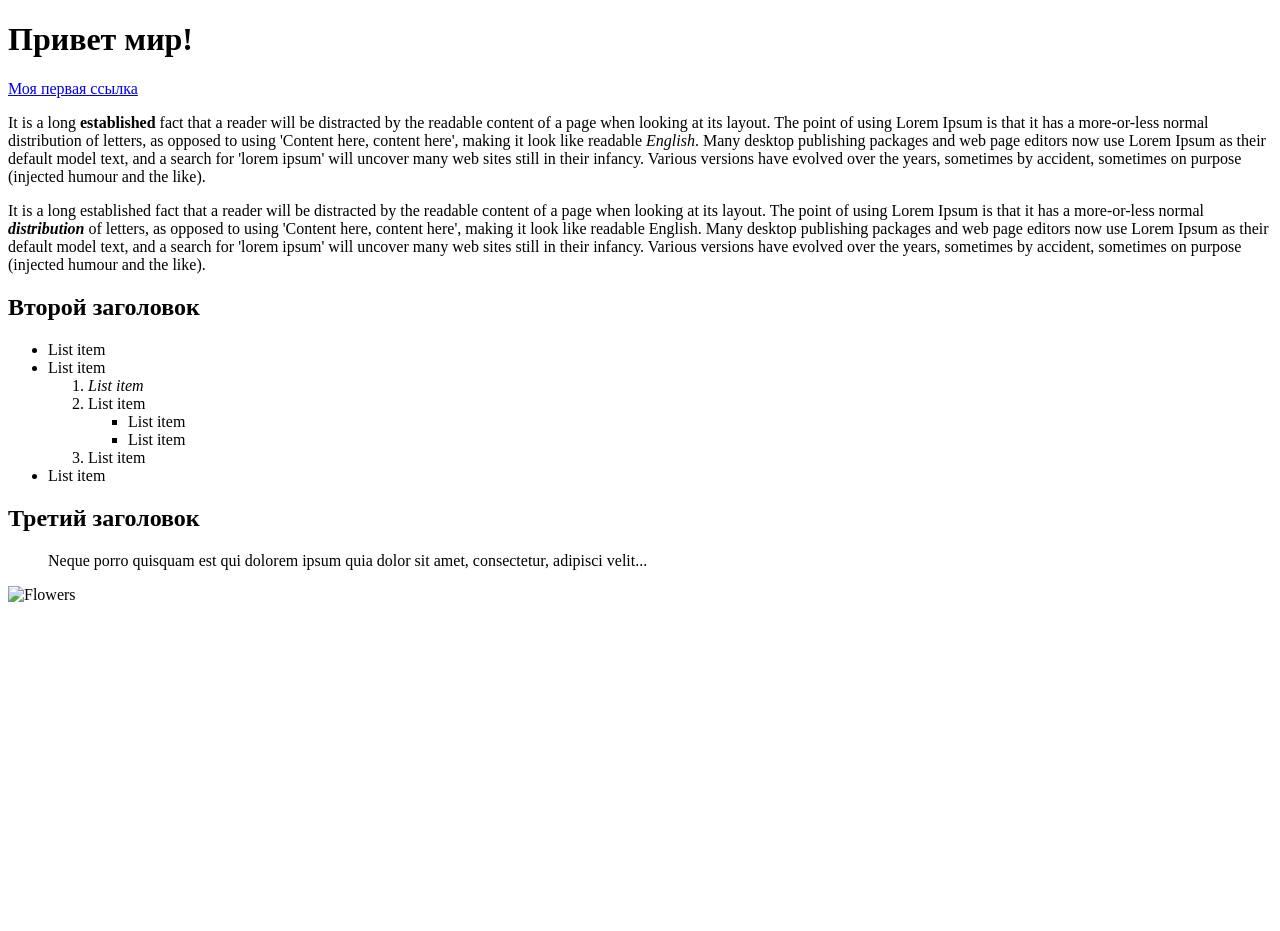
==== index.html @ 136474d1 "Our first commit" ====
<!DOCTYPE html>
<html lang="en" dir="ltr">
  <head>
    <meta charset="utf-8">
    <title>Мой первый файл HTML</title>
  </head>
  <body>
    <h1>Привет мир!</h1>
    <p><a href="https://github.com">Моя первая ссылка</a></p>

    <p>It is a long <strong>established</strong> fact that a reader will be distracted by the readable content of a page when looking at its layout. The point of using Lorem Ipsum is that it has a more-or-less normal distribution of letters, as opposed to using 'Content here, content here', making it look like readable <em>English</em>. Many desktop publishing packages and web page editors now use Lorem Ipsum as their default model text, and a search for 'lorem ipsum' will uncover many web sites still in their infancy. Various versions have evolved over the years, sometimes by accident, sometimes on purpose (injected humour and the like).</p>

    <p>It is a long established fact that a reader will be distracted by the readable content of a page when looking at its layout. The point of using Lorem Ipsum is that it has a more-or-less normal <strong><em>distribution</em></strong> of letters, as opposed to using 'Content here, content here', making it look like readable English. Many desktop publishing packages and web page editors now use Lorem Ipsum as their default model text, and a search for 'lorem ipsum' will uncover many web sites still in their infancy. Various versions have evolved over the years, sometimes by accident, sometimes on purpose (injected humour and the like).</p>

    <h2>Второй заголовок</h2>
    <ul>
      <li>List item</li>
      <li>List item</li>
        <ol>
          <li><em>List item</em></li>
          <li>List item</li>
            <ul>
              <li>List item</li>
              <li>List item</li>
            </ul>
          <li>List item</li>
        </ol>
      <li>List item</li>
    </ul>

    <h2>Третий заголовок</h2>
    <blockquote>
      Neque porro quisquam est qui dolorem ipsum quia dolor sit amet, consectetur, adipisci velit...
    </blockquote>

    <img src="https://giftsluck.com/wp-content/uploads/2021/06/Red-Flowers.jpg" alt="Flowers" width="400">
    <br>
    <iframe width="560" height="315" src="https://www.youtube.com/embed/orGkKgTCkQ4" title="YouTube video player" frameborder="0" allow="accelerometer; autoplay; clipboard-write; encrypted-media; gyroscope; picture-in-picture" allowfullscreen></iframe>

  </body>
</html>
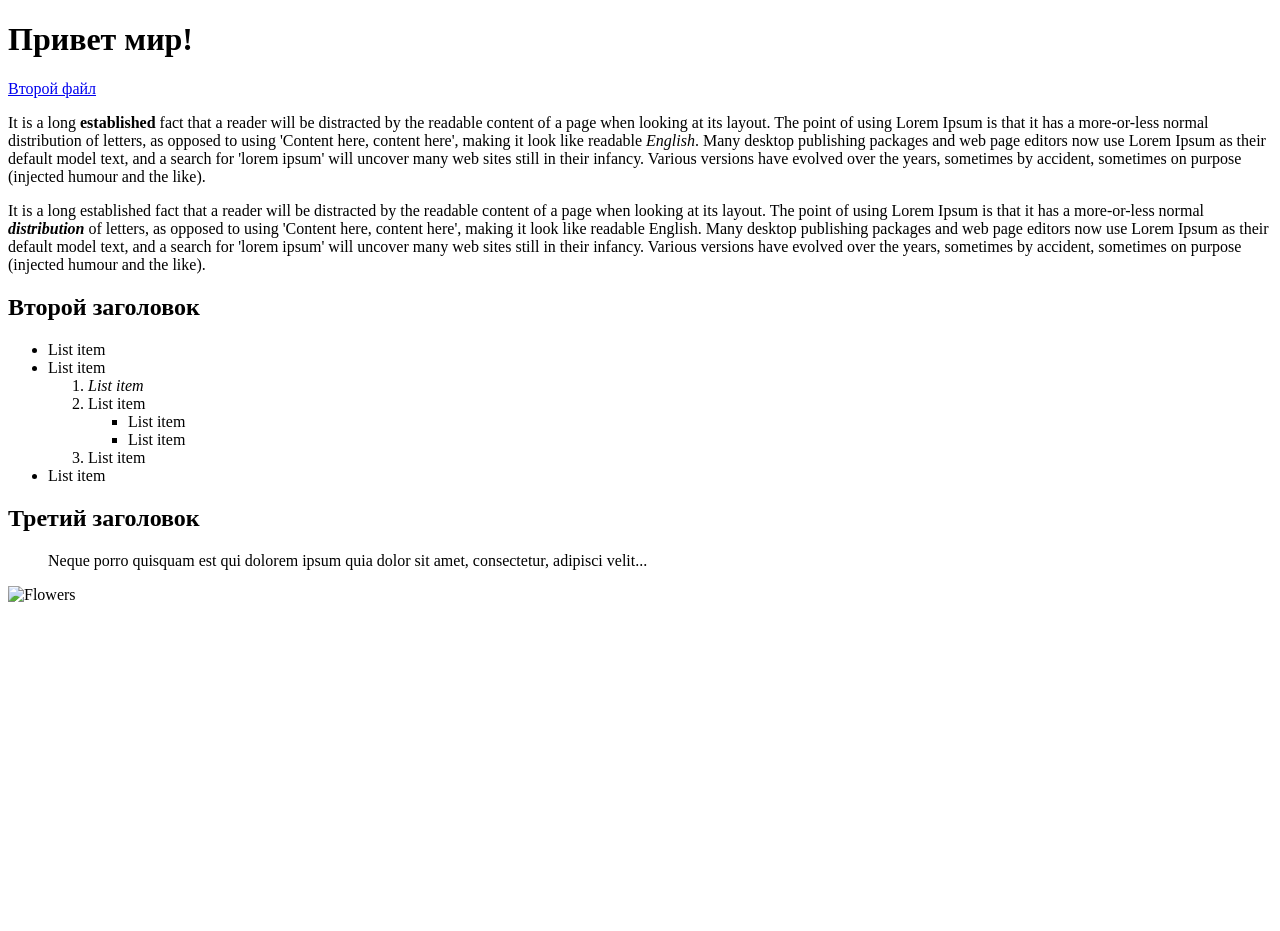
==== commit d0deb35c: "Second file" ====
--- a/index.html
+++ b/index.html
@@ -6,7 +6,7 @@
   </head>
   <body>
     <h1>Привет мир!</h1>
-    <p><a href="https://github.com">Моя первая ссылка</a></p>
+    <p><a href="/second.html">Второй файл</a></p>
 
     <p>It is a long <strong>established</strong> fact that a reader will be distracted by the readable content of a page when looking at its layout. The point of using Lorem Ipsum is that it has a more-or-less normal distribution of letters, as opposed to using 'Content here, content here', making it look like readable <em>English</em>. Many desktop publishing packages and web page editors now use Lorem Ipsum as their default model text, and a search for 'lorem ipsum' will uncover many web sites still in their infancy. Various versions have evolved over the years, sometimes by accident, sometimes on purpose (injected humour and the like).</p>
 
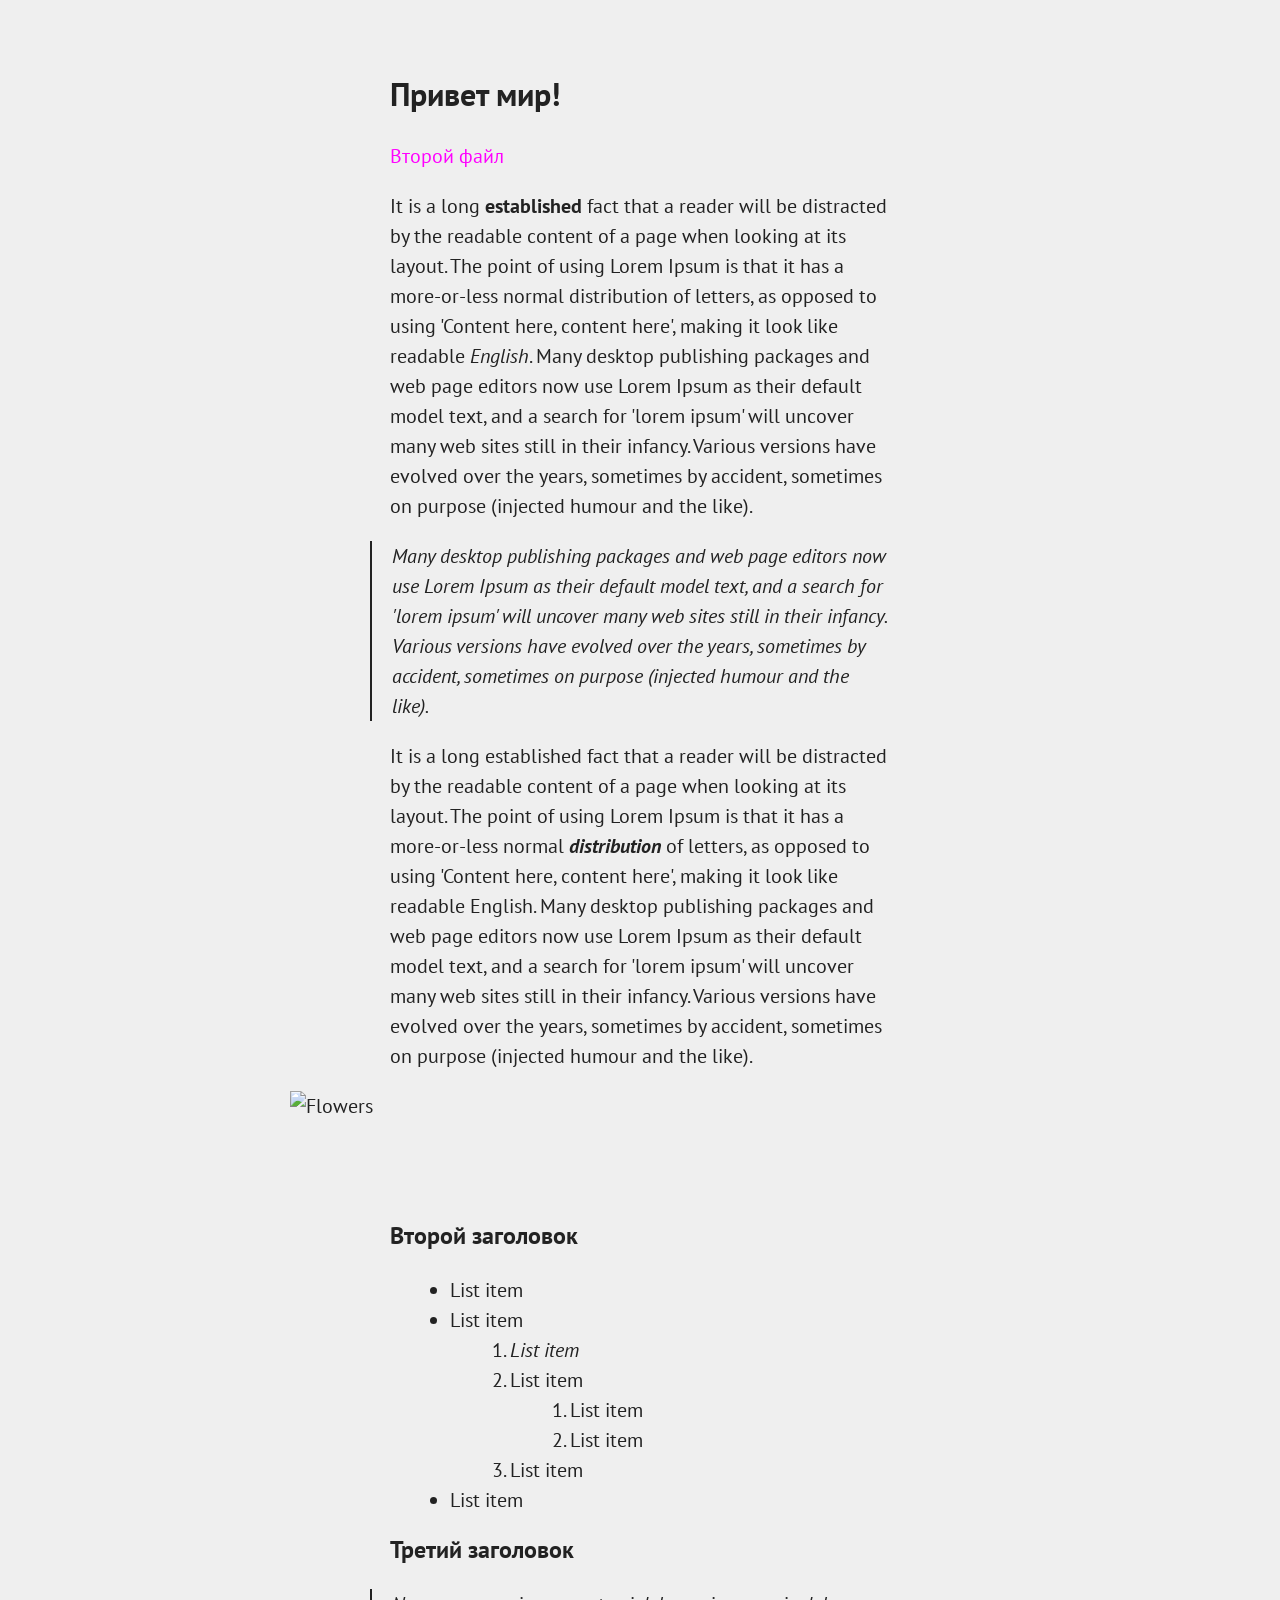
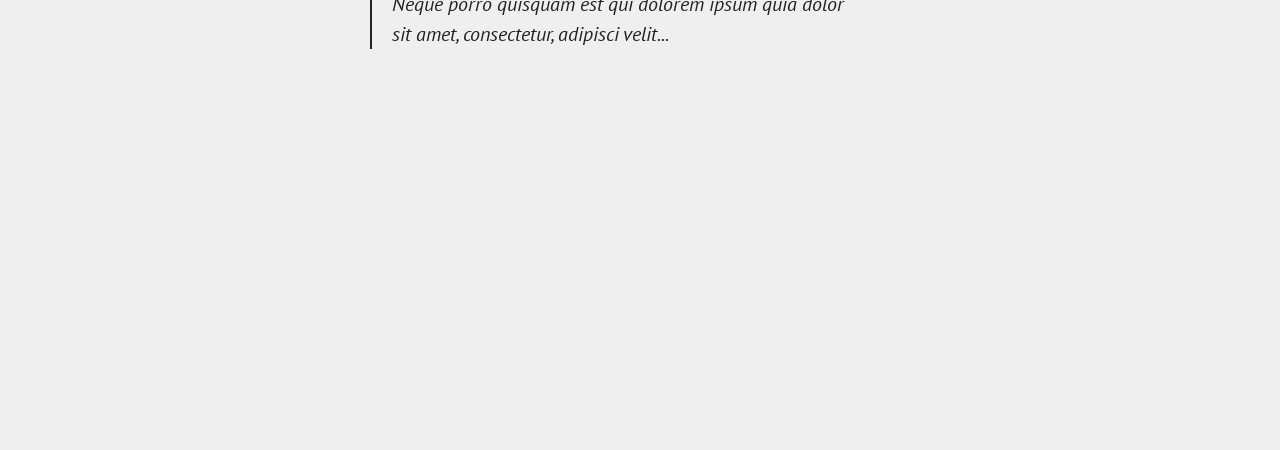
==== commit c6e8a79c: "Styles" ====
--- a/index.html
+++ b/index.html
@@ -3,28 +3,41 @@
   <head>
     <meta charset="utf-8">
     <title>Мой первый файл HTML</title>
+    <link rel="stylesheet" href="https://meyerweb.com/eric/tools/css/reset/reset.css">
+    <link rel="stylesheet" href="style.css">
   </head>
   <body>
-    <h1>Привет мир!</h1>
-    <p><a href="/second.html">Второй файл</a></p>
+    <div class="content">
+      <h1>Привет мир!</h1>
+      <p><a href="/Lesson/second.html">Второй файл</a></p>
 
-    <p>It is a long <strong>established</strong> fact that a reader will be distracted by the readable content of a page when looking at its layout. The point of using Lorem Ipsum is that it has a more-or-less normal distribution of letters, as opposed to using 'Content here, content here', making it look like readable <em>English</em>. Many desktop publishing packages and web page editors now use Lorem Ipsum as their default model text, and a search for 'lorem ipsum' will uncover many web sites still in their infancy. Various versions have evolved over the years, sometimes by accident, sometimes on purpose (injected humour and the like).</p>
+      <p>It is a long <strong>established</strong> fact that a reader will be distracted by the readable content of a page when looking at its layout. The point of using Lorem Ipsum is that it has a more-or-less normal distribution of letters, as opposed to using 'Content here, content here', making it look like readable <em>English</em>. Many desktop publishing packages and web page editors now use Lorem Ipsum as their default model text, and a search for 'lorem ipsum' will uncover many web sites still in their infancy. Various versions have evolved over the years, sometimes by accident, sometimes on purpose (injected humour and the like).</p>
 
-    <p>It is a long established fact that a reader will be distracted by the readable content of a page when looking at its layout. The point of using Lorem Ipsum is that it has a more-or-less normal <strong><em>distribution</em></strong> of letters, as opposed to using 'Content here, content here', making it look like readable English. Many desktop publishing packages and web page editors now use Lorem Ipsum as their default model text, and a search for 'lorem ipsum' will uncover many web sites still in their infancy. Various versions have evolved over the years, sometimes by accident, sometimes on purpose (injected humour and the like).</p>
+      <p class="cite">Many desktop publishing packages and web page editors now use Lorem Ipsum as their default model text, and a search for 'lorem ipsum' will uncover many web sites still in their infancy. Various versions have evolved over the years, sometimes by accident, sometimes on purpose (injected humour and the like).</p>
 
+      <p>It is a long established fact that a reader will be distracted by the readable content of a page when looking at its layout. The point of using Lorem Ipsum is that it has a more-or-less normal <strong><em>distribution</em></strong> of letters, as opposed to using 'Content here, content here', making it look like readable English. Many desktop publishing packages and web page editors now use Lorem Ipsum as their default model text, and a search for 'lorem ipsum' will uncover many web sites still in their infancy. Various versions have evolved over the years, sometimes by accident, sometimes on purpose (injected humour and the like).</p>
+  </div>
+
+  <div class="image">
+    <img src="https://mclaren.scene7.com/is/image/mclaren/Mclaren_Artura_Zenith%20Black_03:crop-16x9?wid=1980&hei=1114" alt="Flowers">
+  </div>
+
+  <div class="content">
     <h2>Второй заголовок</h2>
     <ul>
       <li>List item</li>
-      <li>List item</li>
+      <li>List item
         <ol>
           <li><em>List item</em></li>
-          <li>List item</li>
-            <ul>
+          <li>List item
+            <ol>
               <li>List item</li>
               <li>List item</li>
-            </ul>
+            </ol>
+          </li>
           <li>List item</li>
         </ol>
+      </li>
       <li>List item</li>
     </ul>
 
@@ -33,9 +46,7 @@
       Neque porro quisquam est qui dolorem ipsum quia dolor sit amet, consectetur, adipisci velit...
     </blockquote>
 
-    <img src="https://giftsluck.com/wp-content/uploads/2021/06/Red-Flowers.jpg" alt="Flowers" width="400">
-    <br>
     <iframe width="560" height="315" src="https://www.youtube.com/embed/orGkKgTCkQ4" title="YouTube video player" frameborder="0" allow="accelerometer; autoplay; clipboard-write; encrypted-media; gyroscope; picture-in-picture" allowfullscreen></iframe>
-
+    </div>
   </body>
 </html>
--- a/style.css
+++ b/style.css
@@ -0,0 +1,84 @@
+@import url('https://fonts.googleapis.com/css2?family=PT+Sans:ital,wght@0,400;0,700;1,400;1,700&display=swap');
+
+body {
+  font-family: 'PT Sans', sans-serif;
+  font-size: 20px;
+  line-height: 1.5em;
+  color: #222;
+  background: #efefef url(https://www.toptal.com/designers/subtlepatterns/uploads/moroccan-flower.png);
+  padding: 50px;
+}
+
+h1 {
+  font-size: 32px;
+
+}
+
+h2 {
+  font-size: 24px;
+}
+
+h1, h2 {
+  font-weight: 700;
+  margin-bottom: 1em;
+}
+
+p {
+  margin-bottom: 1em;
+}
+
+em, i {
+  font-style: italic;
+}
+
+strong, b {
+  font-weight: 700;
+}
+
+.cite, blockquote {
+  border-left: 2px solid #222;
+  padding-left: 20px;
+  font-style: italic;
+  margin-left: -20px;
+}
+
+a {
+  color: magenta;
+  text-decoration: none;
+  transition: color 250ms linear;
+}
+
+a:hover {
+  color: green;
+}
+
+ul, ol {
+  margin-left: 20px;
+  margin-bottom: 1em;
+}
+
+ul ol, ul ul {
+  margin-bottom: 0;
+}
+
+ul {
+  list-style: disc;
+}
+
+ol {
+  list-style: decimal;
+}
+
+.content {
+  width: 500px;
+  margin: 0 auto;
+}
+
+.image {
+  margin: 0 auto 100px auto;
+  width: 700px;
+}
+
+.image img {
+  width: 100%;
+}
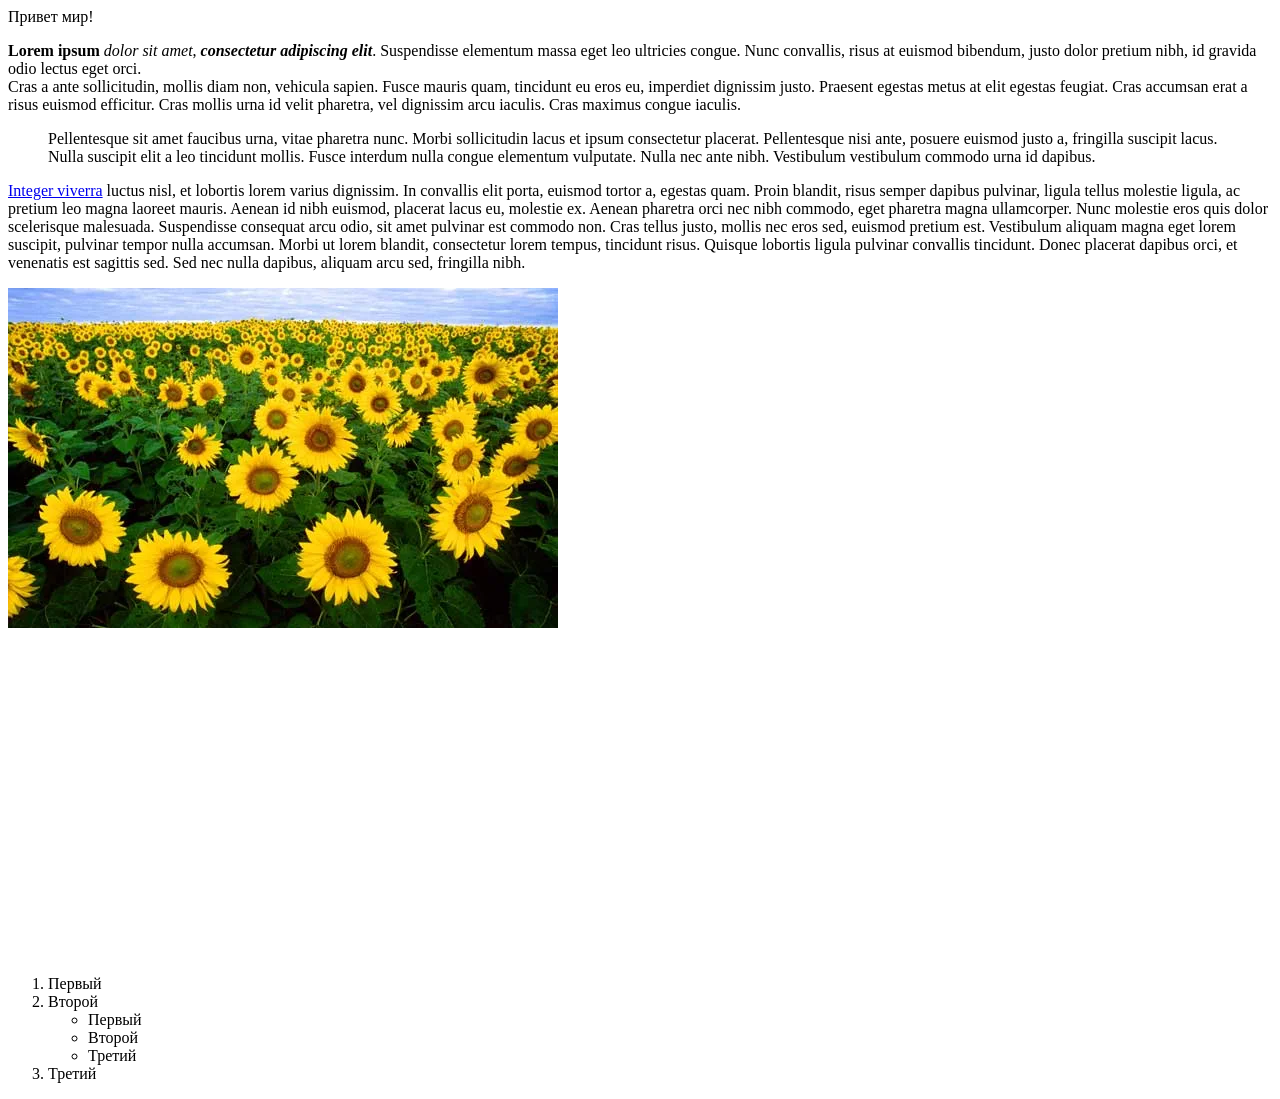
==== commit f3c64f9d: "Первый коммит" ====
--- a/index.html
+++ b/index.html
@@ -1,52 +1,33 @@
-<!DOCTYPE html>
-<html lang="en" dir="ltr">
+<html>
   <head>
-    <meta charset="utf-8">
-    <title>Мой первый файл HTML</title>
-    <link rel="stylesheet" href="https://meyerweb.com/eric/tools/css/reset/reset.css">
-    <link rel="stylesheet" href="style.css">
+    <title>Моя первая страница</title>
   </head>
   <body>
-    <div class="content">
-      <h1>Привет мир!</h1>
-      <p><a href="/Lesson/second.html">Второй файл</a></p>
+    <p>Привет мир!</p>
+    <p><strong>Lorem ipsum</strong> <em>dolor sit amet</em>, <strong><em>consectetur adipiscing elit</em></strong>. Suspendisse elementum massa eget leo ultricies congue. Nunc convallis, risus at euismod bibendum, justo dolor pretium nibh, id gravida odio lectus eget orci.<br> Cras a ante sollicitudin, mollis diam non, vehicula sapien. Fusce mauris quam, tincidunt eu eros eu, imperdiet dignissim justo. Praesent egestas metus at elit egestas feugiat. Cras accumsan erat a risus euismod efficitur. Cras mollis urna id velit pharetra, vel dignissim arcu iaculis. Cras maximus congue iaculis.</p>
+    <blockquote cite="http://">
+      Pellentesque sit amet faucibus urna, vitae pharetra nunc. Morbi sollicitudin lacus et ipsum consectetur placerat. Pellentesque nisi ante, posuere euismod justo a, fringilla suscipit lacus. Nulla suscipit elit a leo tincidunt mollis. Fusce interdum nulla congue elementum vulputate. Nulla nec ante nibh. Vestibulum vestibulum commodo urna id dapibus.
+    </blockquote>
+    <p><a href="https://yandex.ru" target="_blank">Integer viverra</a> luctus nisl, et lobortis lorem varius dignissim. In convallis elit porta, euismod tortor a, egestas quam. Proin blandit, risus semper dapibus pulvinar, ligula tellus molestie ligula, ac pretium leo magna laoreet mauris. Aenean id nibh euismod, placerat lacus eu, molestie ex. Aenean pharetra orci nec nibh commodo, eget pharetra magna ullamcorper. Nunc molestie eros quis dolor scelerisque malesuada. Suspendisse consequat arcu odio, sit amet pulvinar est commodo non. Cras tellus justo, mollis nec eros sed, euismod pretium est. Vestibulum aliquam magna eget lorem suscipit, pulvinar tempor nulla accumsan. Morbi ut lorem blandit, consectetur lorem tempus, tincidunt risus. Quisque lobortis ligula pulvinar convallis tincidunt. Donec placerat dapibus orci, et venenatis est sagittis sed. Sed nec nulla dapibus, aliquam arcu sed, fringilla nibh.</p>
+    <p>
+      <img src="images/flower.webp" alt="Flower">
+    </p>
+    <iframe width="560" height="315" src="https://www.youtube.com/embed/kUMe1FH4CHE" title="YouTube video player" frameborder="0" allow="accelerometer; autoplay; clipboard-write; encrypted-media; gyroscope; picture-in-picture" allowfullscreen></iframe>
 
-      <p>It is a long <strong>established</strong> fact that a reader will be distracted by the readable content of a page when looking at its layout. The point of using Lorem Ipsum is that it has a more-or-less normal distribution of letters, as opposed to using 'Content here, content here', making it look like readable <em>English</em>. Many desktop publishing packages and web page editors now use Lorem Ipsum as their default model text, and a search for 'lorem ipsum' will uncover many web sites still in their infancy. Various versions have evolved over the years, sometimes by accident, sometimes on purpose (injected humour and the like).</p>
+    <ol>
+      <li>Первый</li>
+      <li>Второй
+        <ul>
+          <li>Первый</li>
+          <li>Второй</li>
+          <li>Третий</li>
+        </ul>
+      </li>
+      <li>Третий</li>
+    </ol>
 
-      <p class="cite">Many desktop publishing packages and web page editors now use Lorem Ipsum as their default model text, and a search for 'lorem ipsum' will uncover many web sites still in their infancy. Various versions have evolved over the years, sometimes by accident, sometimes on purpose (injected humour and the like).</p>
 
-      <p>It is a long established fact that a reader will be distracted by the readable content of a page when looking at its layout. The point of using Lorem Ipsum is that it has a more-or-less normal <strong><em>distribution</em></strong> of letters, as opposed to using 'Content here, content here', making it look like readable English. Many desktop publishing packages and web page editors now use Lorem Ipsum as their default model text, and a search for 'lorem ipsum' will uncover many web sites still in their infancy. Various versions have evolved over the years, sometimes by accident, sometimes on purpose (injected humour and the like).</p>
-  </div>
 
-  <div class="image">
-    <img src="https://mclaren.scene7.com/is/image/mclaren/Mclaren_Artura_Zenith%20Black_03:crop-16x9?wid=1980&hei=1114" alt="Flowers">
-  </div>
 
-  <div class="content">
-    <h2>Второй заголовок</h2>
-    <ul>
-      <li>List item</li>
-      <li>List item
-        <ol>
-          <li><em>List item</em></li>
-          <li>List item
-            <ol>
-              <li>List item</li>
-              <li>List item</li>
-            </ol>
-          </li>
-          <li>List item</li>
-        </ol>
-      </li>
-      <li>List item</li>
-    </ul>
-
-    <h2>Третий заголовок</h2>
-    <blockquote>
-      Neque porro quisquam est qui dolorem ipsum quia dolor sit amet, consectetur, adipisci velit...
-    </blockquote>
-
-    <iframe width="560" height="315" src="https://www.youtube.com/embed/orGkKgTCkQ4" title="YouTube video player" frameborder="0" allow="accelerometer; autoplay; clipboard-write; encrypted-media; gyroscope; picture-in-picture" allowfullscreen></iframe>
-    </div>
   </body>
 </html>
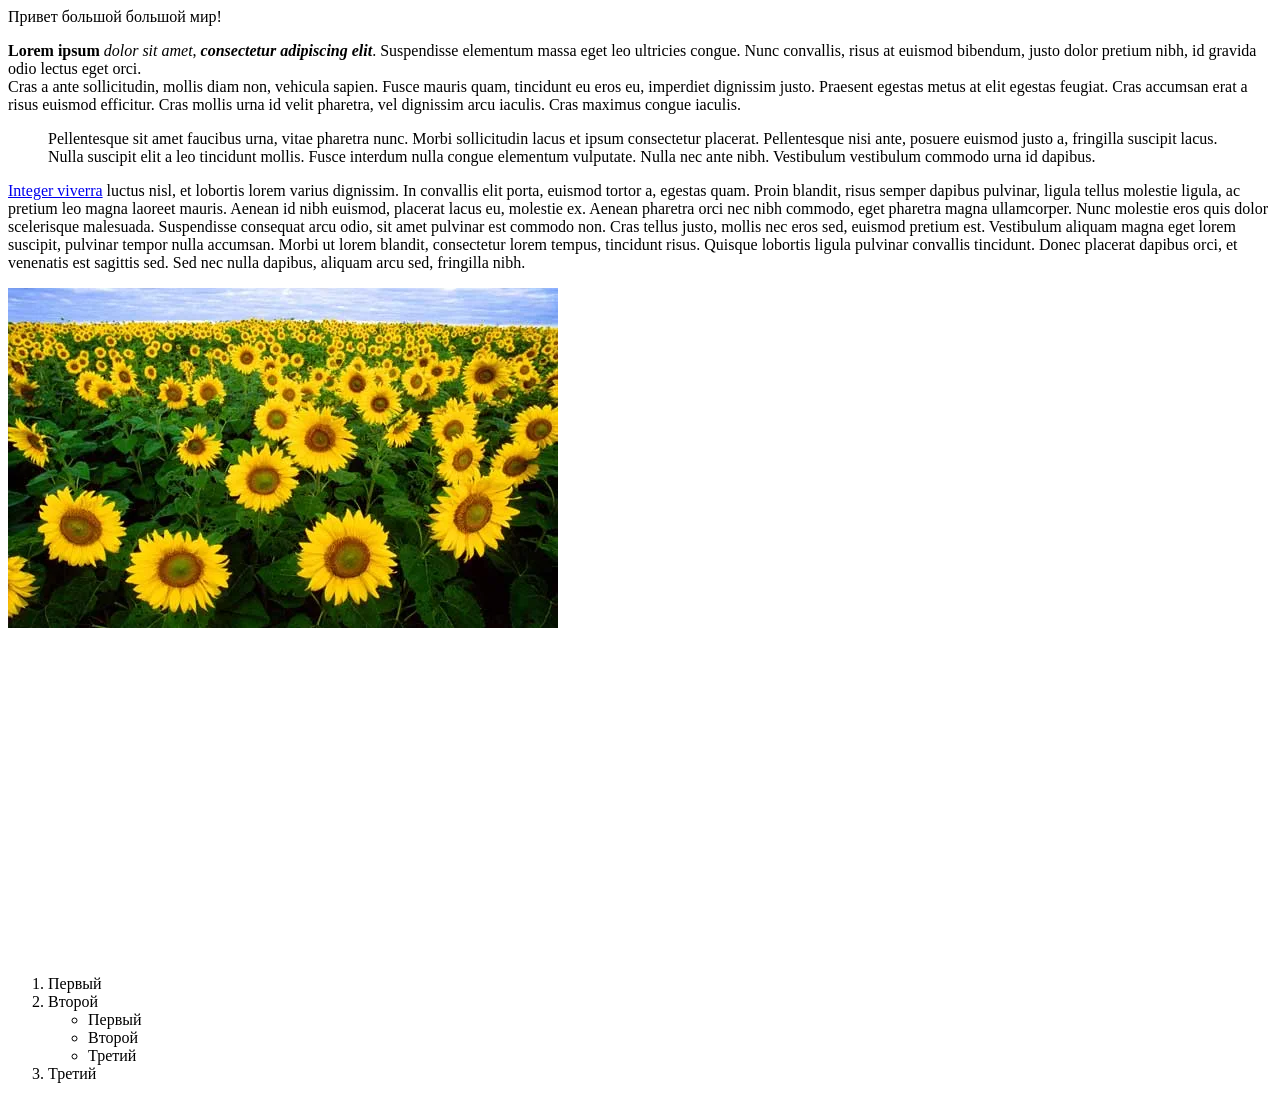
==== commit 86c0b4c4: "Update index.html" ====
--- a/index.html
+++ b/index.html
@@ -3,7 +3,7 @@
     <title>Моя первая страница</title>
   </head>
   <body>
-    <p>Привет мир!</p>
+    <p>Привет большой большой мир!</p>
     <p><strong>Lorem ipsum</strong> <em>dolor sit amet</em>, <strong><em>consectetur adipiscing elit</em></strong>. Suspendisse elementum massa eget leo ultricies congue. Nunc convallis, risus at euismod bibendum, justo dolor pretium nibh, id gravida odio lectus eget orci.<br> Cras a ante sollicitudin, mollis diam non, vehicula sapien. Fusce mauris quam, tincidunt eu eros eu, imperdiet dignissim justo. Praesent egestas metus at elit egestas feugiat. Cras accumsan erat a risus euismod efficitur. Cras mollis urna id velit pharetra, vel dignissim arcu iaculis. Cras maximus congue iaculis.</p>
     <blockquote cite="http://">
       Pellentesque sit amet faucibus urna, vitae pharetra nunc. Morbi sollicitudin lacus et ipsum consectetur placerat. Pellentesque nisi ante, posuere euismod justo a, fringilla suscipit lacus. Nulla suscipit elit a leo tincidunt mollis. Fusce interdum nulla congue elementum vulputate. Nulla nec ante nibh. Vestibulum vestibulum commodo urna id dapibus.
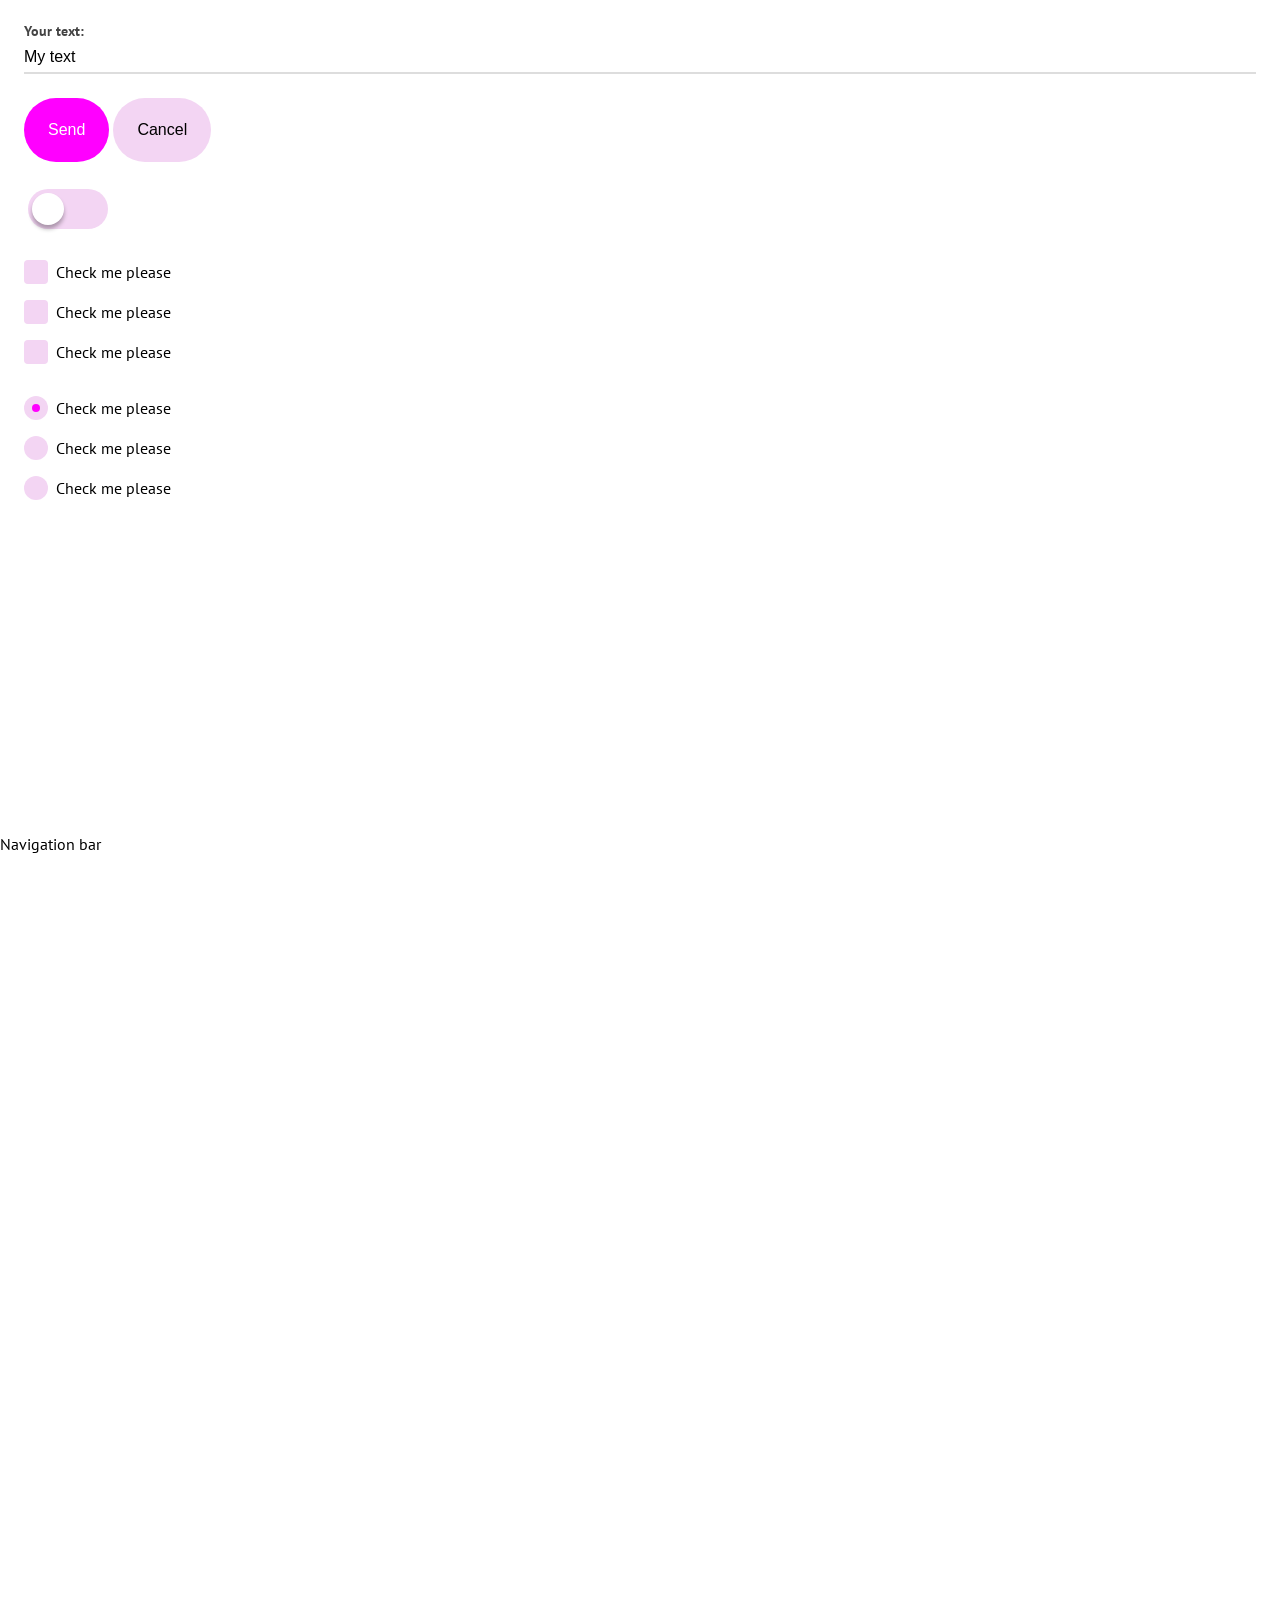
==== commit 4cc22340: "New lesson" ====
--- a/index.html
+++ b/index.html
@@ -1,33 +1,53 @@
 <html>
   <head>
     <title>Моя первая страница</title>
+    <meta name="viewport" content="width=device-width, initial-scale=1" />
+    <link rel="stylesheet" href="reset.css">
+    <link rel="stylesheet" href="style.css">
   </head>
   <body>
-    <p>Привет большой большой мир!</p>
-    <p><strong>Lorem ipsum</strong> <em>dolor sit amet</em>, <strong><em>consectetur adipiscing elit</em></strong>. Suspendisse elementum massa eget leo ultricies congue. Nunc convallis, risus at euismod bibendum, justo dolor pretium nibh, id gravida odio lectus eget orci.<br> Cras a ante sollicitudin, mollis diam non, vehicula sapien. Fusce mauris quam, tincidunt eu eros eu, imperdiet dignissim justo. Praesent egestas metus at elit egestas feugiat. Cras accumsan erat a risus euismod efficitur. Cras mollis urna id velit pharetra, vel dignissim arcu iaculis. Cras maximus congue iaculis.</p>
-    <blockquote cite="http://">
-      Pellentesque sit amet faucibus urna, vitae pharetra nunc. Morbi sollicitudin lacus et ipsum consectetur placerat. Pellentesque nisi ante, posuere euismod justo a, fringilla suscipit lacus. Nulla suscipit elit a leo tincidunt mollis. Fusce interdum nulla congue elementum vulputate. Nulla nec ante nibh. Vestibulum vestibulum commodo urna id dapibus.
-    </blockquote>
-    <p><a href="https://yandex.ru" target="_blank">Integer viverra</a> luctus nisl, et lobortis lorem varius dignissim. In convallis elit porta, euismod tortor a, egestas quam. Proin blandit, risus semper dapibus pulvinar, ligula tellus molestie ligula, ac pretium leo magna laoreet mauris. Aenean id nibh euismod, placerat lacus eu, molestie ex. Aenean pharetra orci nec nibh commodo, eget pharetra magna ullamcorper. Nunc molestie eros quis dolor scelerisque malesuada. Suspendisse consequat arcu odio, sit amet pulvinar est commodo non. Cras tellus justo, mollis nec eros sed, euismod pretium est. Vestibulum aliquam magna eget lorem suscipit, pulvinar tempor nulla accumsan. Morbi ut lorem blandit, consectetur lorem tempus, tincidunt risus. Quisque lobortis ligula pulvinar convallis tincidunt. Donec placerat dapibus orci, et venenatis est sagittis sed. Sed nec nulla dapibus, aliquam arcu sed, fringilla nibh.</p>
-    <p>
-      <img src="images/flower.webp" alt="Flower">
-    </p>
-    <iframe width="560" height="315" src="https://www.youtube.com/embed/kUMe1FH4CHE" title="YouTube video player" frameborder="0" allow="accelerometer; autoplay; clipboard-write; encrypted-media; gyroscope; picture-in-picture" allowfullscreen></iframe>
-
-    <ol>
-      <li>Первый</li>
-      <li>Второй
-        <ul>
-          <li>Первый</li>
-          <li>Второй</li>
-          <li>Третий</li>
-        </ul>
-      </li>
-      <li>Третий</li>
-    </ol>
-
-
-
-
+    <div class="row">
+      <label class="txt-label" for="stroke">Your text:</label>
+      <input id="stroke" class="txt-input" value="My text" type="text" placeholder="Type something...">
+    </div>
+    <div class="row">
+      <input type="button" value="Send" class="btn btn-primary">
+      <input type="button" value="Cancel" class="btn btn-secondary">
+    </div>
+    <div class="row">
+      <input type="checkbox" class="switch">
+    </div>
+    <div class="row">
+      <label for="check" class="chk-label">
+        <input type="checkbox" class="chk-input" id="check" name="checks">
+        <span>Check me please</span>
+      </label>
+      <label for="check1" class="chk-label">
+        <input type="checkbox" class="chk-input" id="check1" name="checks">
+        <span>Check me please</span>
+      </label>
+      <label for="check2" class="chk-label">
+        <input type="checkbox" class="chk-input" id="check2" name="checks">
+        <span>Check me please</span>
+      </label>
+    </div>
+    <div class="row">
+      <label for="radio" class="rdo-label">
+        <input checked type="radio" class="rdo-input" id="radio" name="radios">
+        <span>Check me please</span>
+      </label>
+      <label for="radio1" class="rdo-label">
+        <input type="radio" class="rdo-input" id="radio1" name="radios">
+        <span>Check me please</span>
+      </label>
+      <label for="radio2" class="rdo-label">
+        <input type="radio" class="rdo-input" id="radio2" name="radios">
+        <span>Check me please</span>
+      </label>
+    </div>
+    <div class="blue"></div>
+    <div class="red">
+      Navigation bar
+    </div>
   </body>
 </html>
--- a/style.css
+++ b/style.css
@@ -0,0 +1,213 @@
+@import url('https://fonts.googleapis.com/css2?family=PT+Sans:ital,wght@0,400;0,700;1,400;1,700&display=swap');
+body {
+  font-family: 'PT Sans', sans-serif;
+  background: white;
+  padding: 24px;
+}
+
+* {
+  box-sizing: border-box;
+}
+
+.hidden {
+  display: none;
+}
+
+.switch {
+  position: relative;
+  width: 80px;
+  height: 40px;
+}
+
+.switch::before {
+  content: '';
+  display: block;
+  position: absolute;
+  left: 0;
+  top: 0;
+  background: #f3d5f3;
+  width: 80px;
+  height: 40px;
+  border-radius: 20px;
+  transition: background-color 500ms;
+}
+
+.switch::after {
+  content: '';
+  display: block;
+  position: absolute;
+  left: 4px;
+  top: 4px;
+  background: white;
+  width: 32px;
+  height: 32px;
+  border-radius: 16px;
+  box-shadow: 0 4px 4px rgba(0,0,0,0.3);
+  transition: left 200ms ease-in;
+}
+
+.switch:checked::before {
+  background: magenta;
+}
+
+.switch:checked::after {
+  left: 44px;
+}
+
+.red {
+  background-color: white;
+  height: 64px;
+  position: fixed;
+  bottom: 0;
+  left: 0;
+  right: 0;
+  z-index: 2;
+}
+
+.row {
+  margin-bottom: 24px;
+}
+
+.txt-label {
+  display: block;
+  margin-bottom: 4px;
+  font-size: 14px;
+  font-weight: bold;
+  color: #444;
+}
+
+.txt-input {
+  width: 100%;
+  display: block;
+  font-size: 16px;
+  background-color: white;
+  border: 2px solid #ddd;
+  border-left-width: 0;
+  border-right-width: 0;
+  border-top-width: 0;
+  padding: 6px 0;
+  outline: none;
+}
+
+.txt-input:hover {
+  border-color: #bbb;
+}
+
+.txt-input:focus {
+  border-color: magenta;
+}
+
+.txt-input:disabled {
+  color: #999;
+}
+
+.txt-input:disabled:hover {
+  border-color: #ddd;
+}
+
+.btn {
+  font-size: 16px;
+  border: none;
+  border-radius: 32px;
+  height: 64px;
+  padding: 0 24px;
+  line-height: 64px;
+  cursor: pointer;
+}
+
+.btn-primary {
+  background-color: magenta;
+  color: white;
+}
+
+.btn-primary:hover {
+  background-color: #dd00dd;
+}
+
+.btn-primary:active {
+  background-color: #bb00bb;
+}
+
+.btn-secondary {
+  background-color: #f3d5f3;
+  color: black;
+}
+
+.btn-secondary:hover {
+  background-color: #e8c5e8;
+}
+
+.btn-secondary:active {
+  background-color: #ceafce;
+}
+
+.btn:disabled {
+  background-color: #f3d5f3;
+  color: rgba(0,0,0,0.3);
+}
+
+.chk-label, .rdo-label {
+  display: block;
+  margin-bottom: 8px;
+}
+
+.chk-input, .rdo-input {
+  display: none;
+}
+
+.chk-label span, .rdo-label span {
+  display: block;
+  position: relative;
+  padding-left: 32px;
+  line-height: 32px;
+}
+
+.chk-label span:before, .rdo-label span:before {
+  content: '';
+  display: block;
+  width: 24px;
+  height: 24px;
+  background-color: #f3d5f3;
+  position: absolute;
+  left: 0;
+  top: 50%;
+  margin-top: -12px;
+}
+
+.chk-label span:before {
+  border-radius: 4px;
+}
+
+.rdo-label span:before {
+  border-radius: 50%;
+}
+
+.rdo-input:checked + span:after {
+  content: '';
+  display: block;
+  width: 8px;
+  height: 8px;
+  border-radius: 50%;
+  background-color: magenta;
+  position: absolute;
+  left: 8px;
+  top: 50%;
+  margin-top: -4px;
+}
+
+.chk-input:checked + span:after {
+  content: '';
+  display: block;
+  width: 16px;
+  height: 16px;
+  background: url('images/check.svg') no-repeat center;
+  position: absolute;
+  left: 4px;
+  top: 50%;
+  margin-top: -8px;
+}
+
+.blue {
+  width: 50px;
+  height: 2000px;
+}
